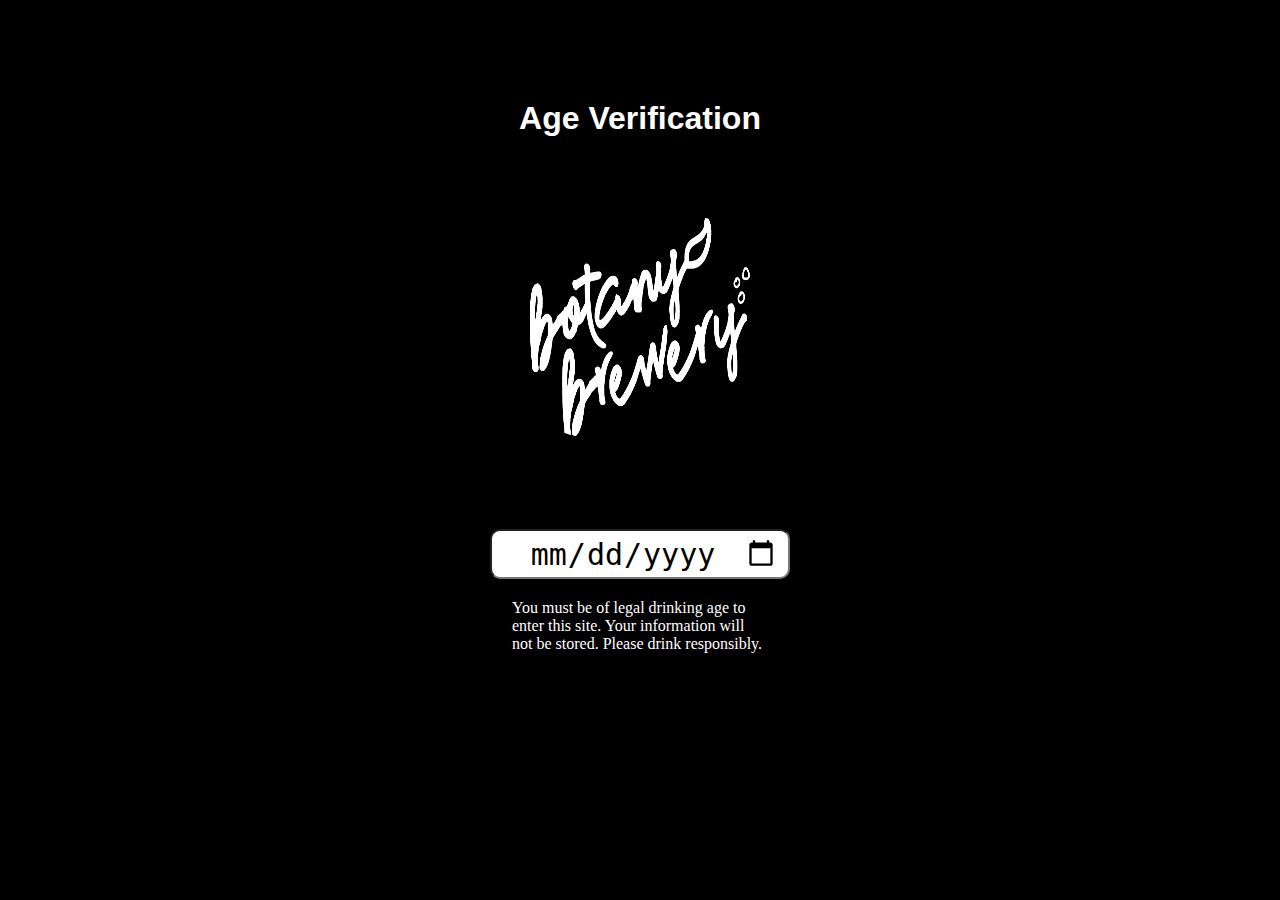
==== index.html @ 7a2262f8 "added logo to validation page" ====
<!DOCTYPE html>
<!--[if lt IE 7]>      <html class="no-js lt-ie9 lt-ie8 lt-ie7"> <![endif]-->
<!--[if IE 7]>         <html class="no-js lt-ie9 lt-ie8"> <![endif]-->
<!--[if IE 8]>         <html class="no-js lt-ie9"> <![endif]-->
<!--[if gt IE 8]>      <html class="no-js"> <!--<![endif]-->
<html>
  <head>
    <meta charset="utf-8" />
    <meta http-equiv="X-UA-Compatible" content="IE=edge" />
    <title>Botanical Brewery</title>
    <meta name="description" content="" />
    <meta name="viewport" content="width=device-width, initial-scale=1" />
    <link rel="stylesheet" href="styles.css" />
  </head>

  <body>
      

<div class="Welcome">
  <h1>Age Verification</h1>
</div>
<div class="logo">
  <img src="img/logo4.png">
</div>
<div class="ageVerification">
  <input type ="date" id="Birthday"> 
  <div class="Disclaimer">
    <p>You must be of legal drinking age to enter this site.
      Your information will not be stored.
      Please drink responsibly. </p>
  </div> 
  </div>  
  </body>
</html>
---- styles.css ----
*{
    box-sizing: border-box;
    margin:0;
    padding:0;
    background-color:black;
   
    
}


body{
  overflow: hidden;
}


.ageVerification {
 display: flex;
 flex-direction: column;
 align-items: center;
 justify-content: center;
 width: 100%;
 height: 300px;
 
 
}
#Birthday {
  height: 50px;
  width: 300px;
  text-align: center;
  padding:10px;
  font-size: 30px;
  background-color: white;
  border-radius: 10px;
  
}

.Welcome{
  overflow: hidden;
  margin-top: 100px;
  text-align: center;
  color: white;
  font-family: 'Black Han Sans', sans-serif;

}

.Disclaimer {
  color: white;
  padding-top: 20px;
  width: 20%;
}
.logo{
  margin-top: 80px;
  text-align: center;
}

.logo img{
  border-radius: 25%;
  
}
img{
  height: 220px;
  width:220px;
}
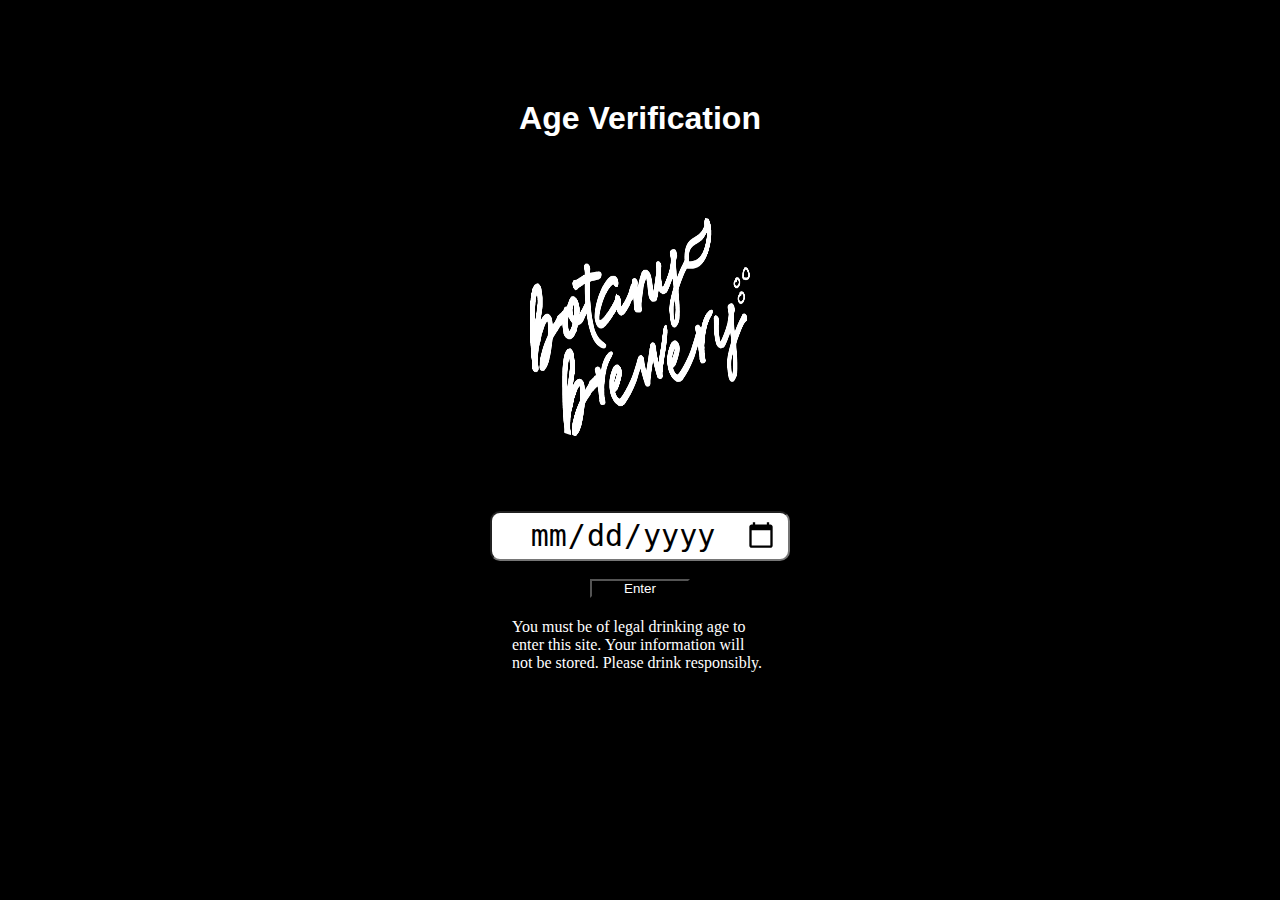
==== commit 16f2dd7d: "added logo to verif page" ====
--- a/index.html
+++ b/index.html
@@ -24,6 +24,7 @@
 </div>
 <div class="ageVerification">
   <input type ="date" id="Birthday"> 
+  ,<input type="button" value="Enter" id="btn">
   <div class="Disclaimer">
     <p>You must be of legal drinking age to enter this site.
       Your information will not be stored.
--- a/styles.css
+++ b/styles.css
@@ -60,4 +60,9 @@
 img{
   height: 220px;
   width:220px;
+}
+#btn{
+  color: white;
+  height:auto;
+  width:100px;
 }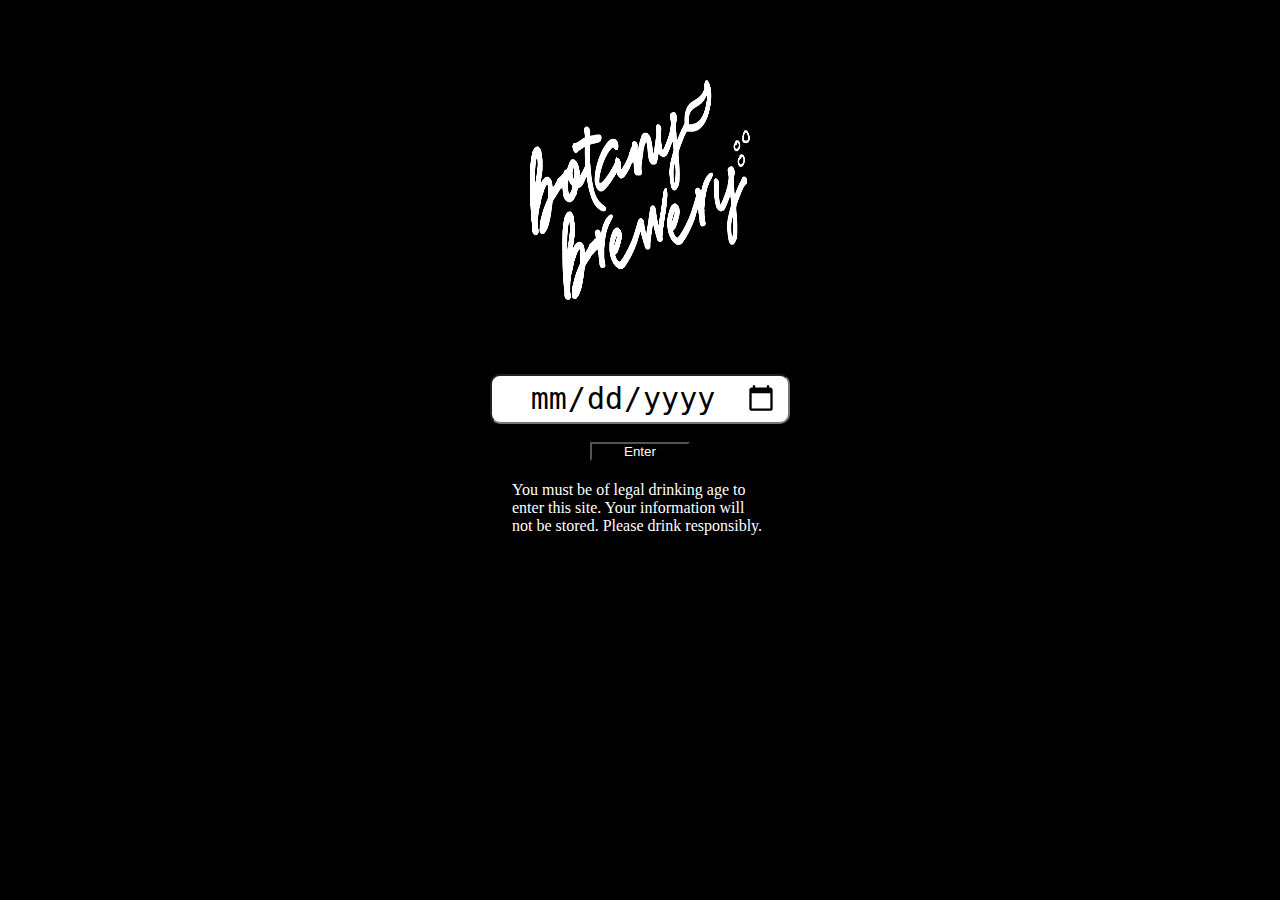
==== commit 7a334df8: "fixed issue with log not resizing" ====
--- a/index.html
+++ b/index.html
@@ -14,22 +14,21 @@
   </head>
 
   <body>
-      
-
-<div class="Welcome">
-  <h1>Age Verification</h1>
-</div>
-<div class="logo">
-  <img src="img/logo4.png">
-</div>
-<div class="ageVerification">
-  <input type ="date" id="Birthday"> 
-  ,<input type="button" value="Enter" id="btn">
-  <div class="Disclaimer">
-    <p>You must be of legal drinking age to enter this site.
-      Your information will not be stored.
-      Please drink responsibly. </p>
-  </div> 
-  </div>  
+    
+    <div class="logo">
+      <a href="beers.html">
+      <img src="img/logo4.png" />
+      </a>
+    </div>
+    <div class="ageVerification">
+      <input type="date" id="Birthday" />
+      ,<input type="button" value="Enter" id="btn" />
+      <div class="Disclaimer">
+        <p>
+          You must be of legal drinking age to enter this site. Your information
+          will not be stored. Please drink responsibly.
+        </p>
+      </div>
+    </div>
   </body>
 </html>
--- a/styles.css
+++ b/styles.css
@@ -34,14 +34,7 @@
   
 }
 
-.Welcome{
-  overflow: hidden;
-  margin-top: 100px;
-  text-align: center;
-  color: white;
-  font-family: 'Black Han Sans', sans-serif;
 
-}
 
 .Disclaimer {
   color: white;
@@ -54,7 +47,7 @@
 }
 
 .logo img{
-  border-radius: 25%;
+  border-radius: 10%;
   
 }
 img{
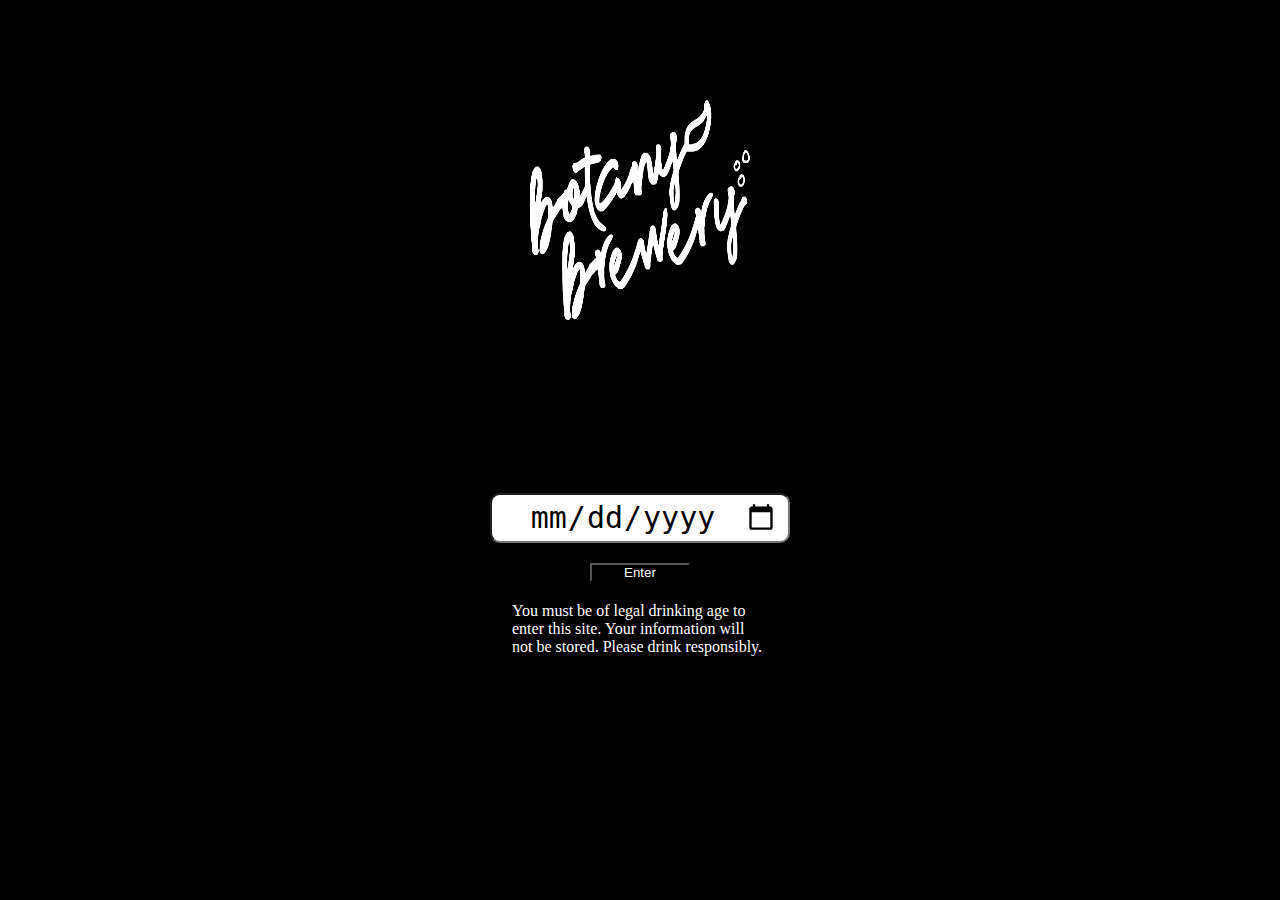
==== commit 947dd291: "made changes" ====
--- a/index.html
+++ b/index.html
@@ -22,7 +22,7 @@
     </div>
     <div class="ageVerification">
       <input type="date" id="Birthday" />
-      ,<input type="button" value="Enter" id="btn" />
+      <input type="button" value="Enter" id="btn" />
       <div class="Disclaimer">
         <p>
           You must be of legal drinking age to enter this site. Your information
--- a/styles.css
+++ b/styles.css
@@ -1,61 +1,73 @@
-*{
-    box-sizing: border-box;
-    margin:0;
-    padding:0;
-    background-color:black;
-   
-    
+* {
+  box-sizing: border-box;
+  margin: 0;
+  padding: 0;
+  background-color: black;
 }
 
-
-body{
+body {
   overflow: hidden;
 }
 
-
 .ageVerification {
- display: flex;
- flex-direction: column;
- align-items: center;
- justify-content: center;
- width: 100%;
- height: 300px;
- 
- 
+  display: flex;
+  flex-direction: column;
+  align-items: center;
+  justify-content: center;
+  margin-top: 100px;
+  width: 100%;
+  height: 300px;
 }
 #Birthday {
   height: 50px;
   width: 300px;
   text-align: center;
-  padding:10px;
+  padding: 10px;
   font-size: 30px;
   background-color: white;
   border-radius: 10px;
-  
 }
-
-
-
+#btn{
+  margin-top: 20px;
+}
 .Disclaimer {
   color: white;
   padding-top: 20px;
   width: 20%;
 }
-.logo{
-  margin-top: 80px;
+.logo {
+  margin-top: 100px;
   text-align: center;
+  
 }
 
-.logo img{
+.logo img {
   border-radius: 10%;
-  
 }
-img{
+img {
   height: 220px;
-  width:220px;
+  width: 220px;
 }
-#btn{
+#btn {
   color: white;
-  height:auto;
-  width:100px;
+  height: auto;
+  width: 100px;
+}
+
+@media (max-width:480px) {
+  .ageVerification{
+    max-width: 100%;
+    height:auto;
+  }
+  .Disclaimer{
+    font-size: 10px;
+  }
+  #btn{
+    margin-top:30px;
+    border-radius: 20px;
+  }
+  img{
+    height:150px;
+    width: 150px;
+  }
 }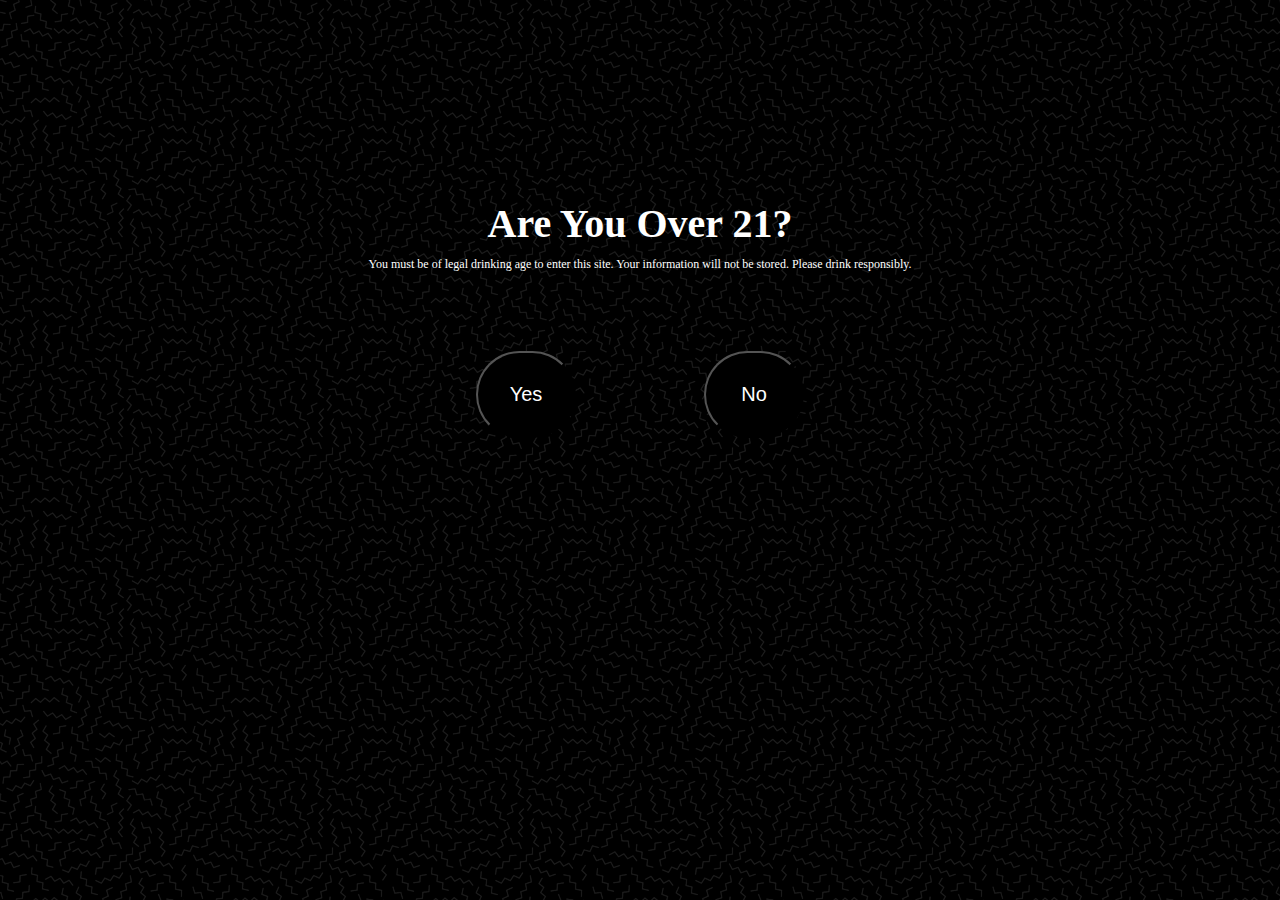
==== commit 48225fee: "added redirect on main page" ====
--- a/index.html
+++ b/index.html
@@ -14,21 +14,28 @@
   </head>
 
   <body>
-    
-    <div class="logo">
-      <a href="beers.html">
-      <img src="img/logo4.png" />
-      </a>
+    <div class="disclaimer">
+      <h1 class="age">
+        <p>Are You Over 21?</p>
+      </h1>
+      <p class="legal">
+        You must be of legal drinking age to enter this site. Your information
+        will not be stored. Please drink responsibly.
+      </p>
     </div>
-    <div class="ageVerification">
-      <input type="date" id="Birthday" />
-      <input type="button" value="Enter" id="btn" />
-      <div class="Disclaimer">
-        <p>
-          You must be of legal drinking age to enter this site. Your information
-          will not be stored. Please drink responsibly.
-        </p>
+    <div class="container">
+    <div class="AV">
+        <button type="button" onclick="window.location.replace('beers.html')" class="button">
+          <span>Yes</span>
+        </button>
+
+        <button class="button" id="deny">
+          <span>No</span>
+        </button>
       </div>
     </div>
+      
+  
   </body>
+  <script src="script.js"></script>
 </html>
--- a/styles.css
+++ b/styles.css
@@ -2,72 +2,49 @@
   box-sizing: border-box;
   margin: 0;
   padding: 0;
-  background-color: black;
+  
+ 
 }
 
 body {
   overflow: hidden;
+  background-image: url(../img/memphis-mini-dark.webp);
+}
+.container{
+  display: flex;
+  align-items: center;
+  justify-content: center;
+}
+.AV{
+  gap:10%;
+  width: 100%;
+  margin: auto;
+  display: flex;
+  align-items: center;
+  justify-content: center;
+  height: 25vh;
 }
 
-.ageVerification {
-  display: flex;
-  flex-direction: column;
-  align-items: center;
-  justify-content: center;
-  margin-top: 100px;
-  width: 100%;
-  height: 300px;
-}
-#Birthday {
-  height: 50px;
-  width: 300px;
-  text-align: center;
-  padding: 10px;
-  font-size: 30px;
-  background-color: white;
-  border-radius: 10px;
-}
-#btn{
-  margin-top: 20px;
-}
-.Disclaimer {
-  color: white;
-  padding-top: 20px;
-  width: 20%;
-}
-.logo {
-  margin-top: 100px;
-  text-align: center;
-  
+.button{
+  font-family: "Black Han Sans", sans-serif;
+color: white;
+  font-size: 20px;
+  width: 100px;
+  padding: 30px;
+  border-radius: 50px;
+  background-color: black;
 }
 
-.logo img {
-  border-radius: 10%;
+.disclaimer{
+  margin-top:200px;
+  text-align: center;
+  font-size: 30px;
+  color: white;
 }
-img {
-  height: 220px;
-  width: 220px;
+.age {
+  font-size: 40px;
 }
-#btn {
-  color: white;
-  height: auto;
-  width: 100px;
-}
-
-@media (max-width:480px) {
-  .ageVerification{
-    max-width: 100%;
-    height:auto;
-  }
-  .Disclaimer{
-    font-size: 10px;
-  }
-  #btn{
-    margin-top:30px;
-    border-radius: 20px;
-  }
-  img{
-    height:150px;
-    width: 150px;
-  }
+.legal{
+  padding: 10px;
+  font-size: 12px;
 }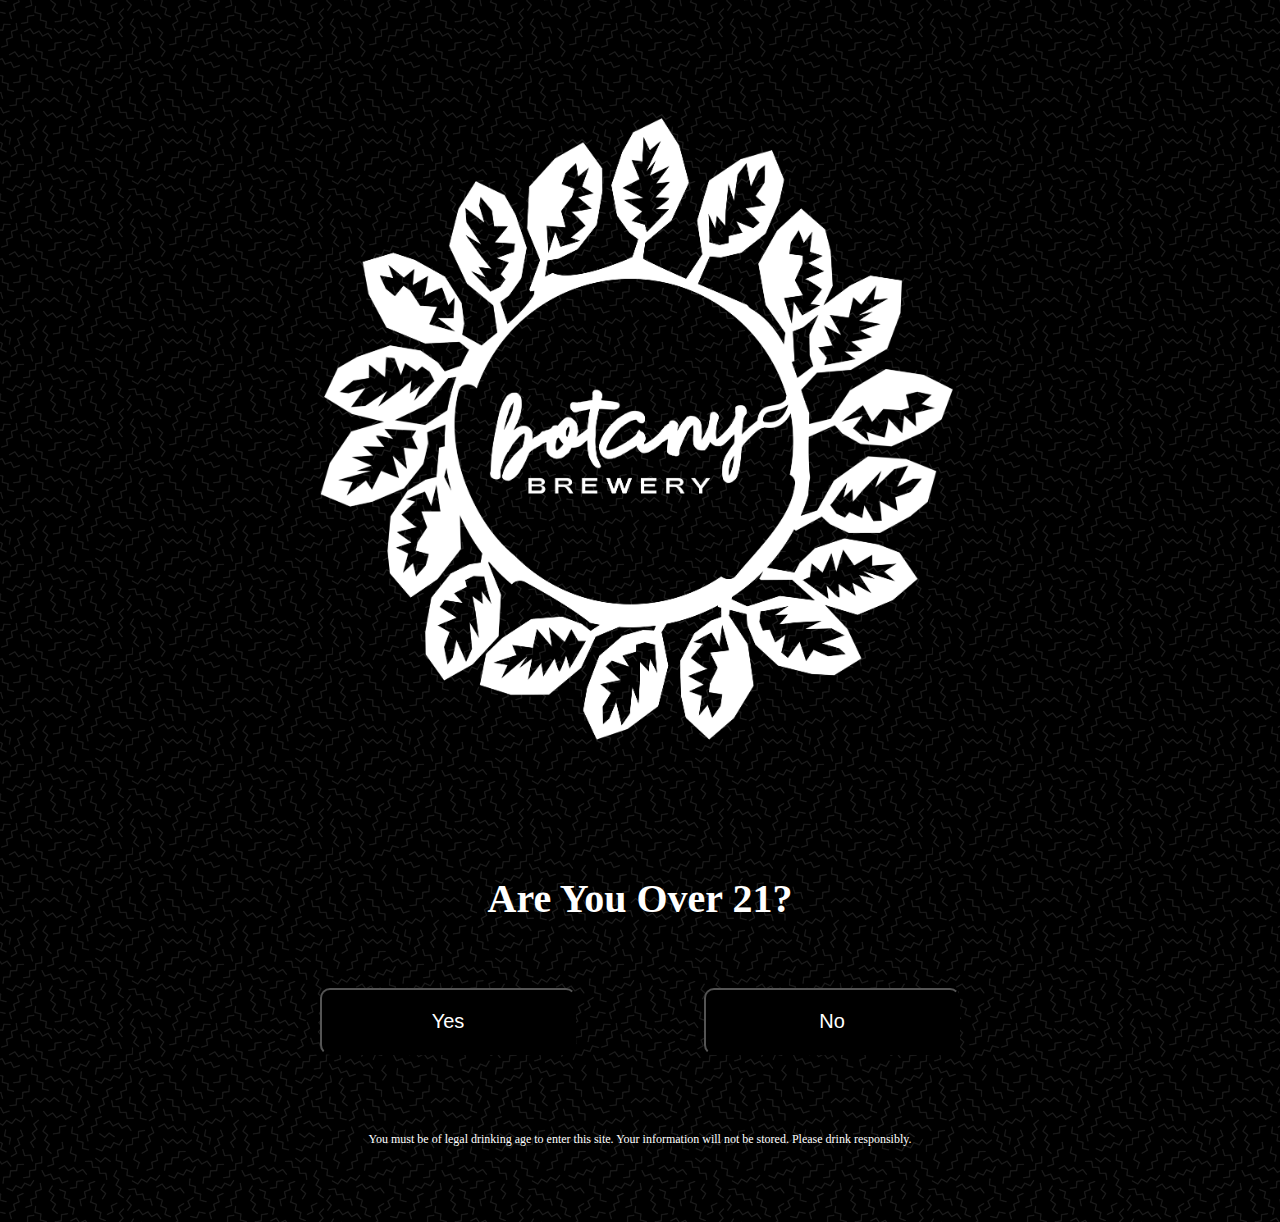
==== commit c48e6a10: "Added logo and updated landing page" ====
--- a/index.html
+++ b/index.html
@@ -14,17 +14,15 @@
   </head>
 
   <body>
+    <img src="img/BB_logo.png" alt="" class="logo">
     <div class="disclaimer">
       <h1 class="age">
         <p>Are You Over 21?</p>
       </h1>
-      <p class="legal">
-        You must be of legal drinking age to enter this site. Your information
-        will not be stored. Please drink responsibly.
-      </p>
     </div>
-    <div class="container">
-    <div class="AV">
+       
+      <div class="container">
+       <div class="AV">
         <button type="button" onclick="window.location.replace('beers.html')" class="button">
           <span>Yes</span>
         </button>
@@ -34,7 +32,12 @@
         </button>
       </div>
     </div>
-      
+
+
+    <p class="legal">
+      You must be of legal drinking age to enter this site. Your information
+      will not be stored. Please drink responsibly.
+    </p>
   
   </body>
   <script src="script.js"></script>
--- a/styles.css
+++ b/styles.css
@@ -7,36 +7,46 @@
 }
 
 body {
-  overflow: hidden;
+  overflow:hidden;
   background-image: url(../img/memphis-mini-dark.webp);
+}
+.logo{
+  display: block;
+  margin-top: 100px;
+  margin-left: auto;
+  margin-right: auto;
+  width: 50%;
+  height: auto;
 }
 .container{
   display: flex;
   align-items: center;
   justify-content: center;
+  
 }
 .AV{
-  gap:10%;
-  width: 100%;
-  margin: auto;
+  gap:20%;
+  width: 50%;
   display: flex;
   align-items: center;
   justify-content: center;
-  height: 25vh;
+  height: 300px;
+  
 }
 
 .button{
-  font-family: "Black Han Sans", sans-serif;
+  font-family: sans-serif;
 color: white;
   font-size: 20px;
-  width: 100px;
-  padding: 30px;
-  border-radius: 50px;
+  width: 50%;
+  padding: 20px;
+  border-radius: 10px;
   background-color: black;
+  margin-top:-100px;
 }
 
 .disclaimer{
-  margin-top:200px;
+  margin-top:100px;
   text-align: center;
   font-size: 30px;
   color: white;
@@ -47,4 +57,30 @@
 .legal{
   padding: 10px;
   font-size: 12px;
+  color:white;
+  text-align: center;
+  margin-top:-100px;
+
+}
+
+@media (min-width: 1440px){
+
+  .AV{
+    gap:10%;
+  }
+
+.button{
+  width: 30%;
+}
+ .logo{
+  
+    display: block;
+    margin-top: 80px;
+    margin-left: auto;
+    margin-right: auto;
+    width: 20%;
+    height: auto;
+  }
+ 
+
 }